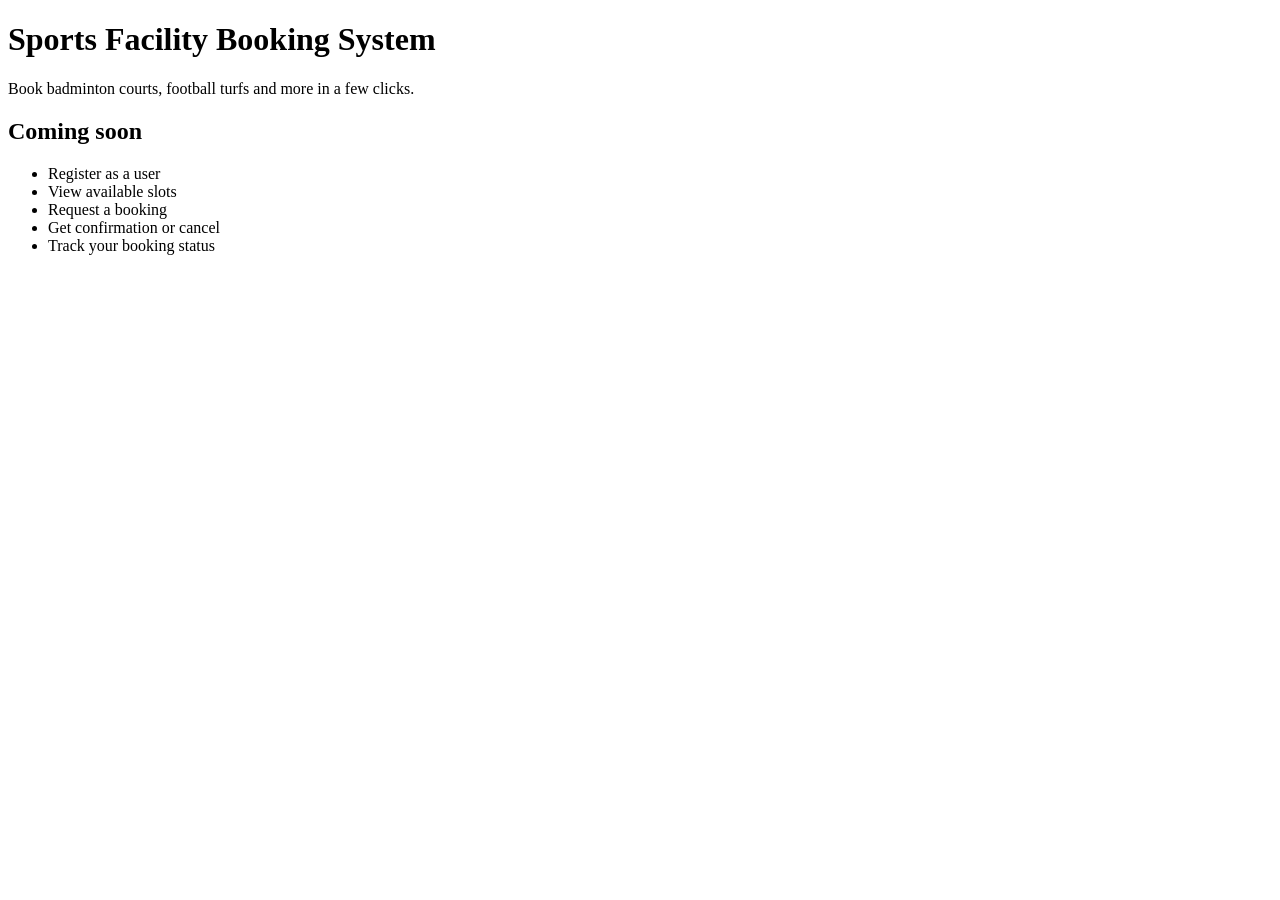
==== src/main/resources/templates/index.html @ e0f64753 "feat: add Spring Boot application skeleton with home page" ====
<!DOCTYPE html>
<html xmlns:th="http://www.thymeleaf.org" lang="en">
<head>
    <meta charset="UTF-8">
    <meta name="viewport" content="width=device-width, initial-scale=1">
    <title th:text="${appName}">Sports Facility Booking System</title>
    <link rel="stylesheet" th:href="@{/css/style.css}">
</head>
<body>
<header>
    <h1 id="app-title" th:text="${appName}">Sports Facility Booking System</h1>
    <p>Book badminton courts, football turfs and more in a few clicks.</p>
</header>
<main>
    <section class="card">
        <h2>Coming soon</h2>
        <ul>
            <li>Register as a user</li>
            <li>View available slots</li>
            <li>Request a booking</li>
            <li>Get confirmation or cancel</li>
            <li>Track your booking status</li>
        </ul>
    </section>
</main>
</body>
</html>
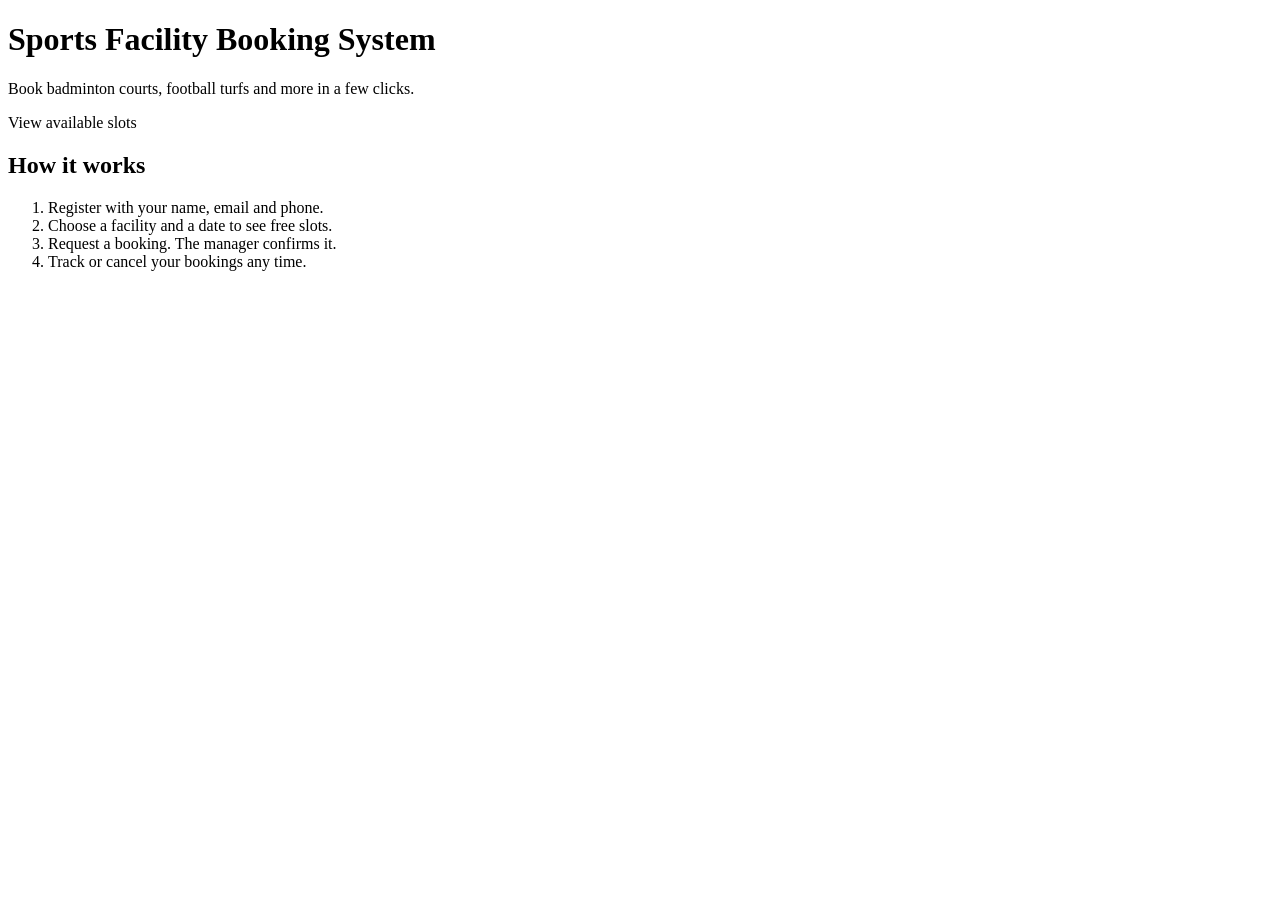
==== commit 0524bbaf: "feat(M4): add registration and sign-in pages with validation" ====
--- a/src/main/resources/templates/index.html
+++ b/src/main/resources/templates/index.html
@@ -1,26 +1,22 @@
 <!DOCTYPE html>
 <html xmlns:th="http://www.thymeleaf.org" lang="en">
-<head>
-    <meta charset="UTF-8">
-    <meta name="viewport" content="width=device-width, initial-scale=1">
-    <title th:text="${appName}">Sports Facility Booking System</title>
-    <link rel="stylesheet" th:href="@{/css/style.css}">
-</head>
+<head th:replace="~{fragments :: head('Home')}"></head>
 <body>
-<header>
+<nav th:replace="~{fragments :: nav}"></nav>
+<header class="hero">
     <h1 id="app-title" th:text="${appName}">Sports Facility Booking System</h1>
     <p>Book badminton courts, football turfs and more in a few clicks.</p>
+    <a id="cta-facilities" class="button" th:href="@{/facilities}">View available slots</a>
 </header>
 <main>
     <section class="card">
-        <h2>Coming soon</h2>
-        <ul>
-            <li>Register as a user</li>
-            <li>View available slots</li>
-            <li>Request a booking</li>
-            <li>Get confirmation or cancel</li>
-            <li>Track your booking status</li>
-        </ul>
+        <h2>How it works</h2>
+        <ol>
+            <li>Register with your name, email and phone.</li>
+            <li>Choose a facility and a date to see free slots.</li>
+            <li>Request a booking. The manager confirms it.</li>
+            <li>Track or cancel your bookings any time.</li>
+        </ol>
     </section>
 </main>
 </body>
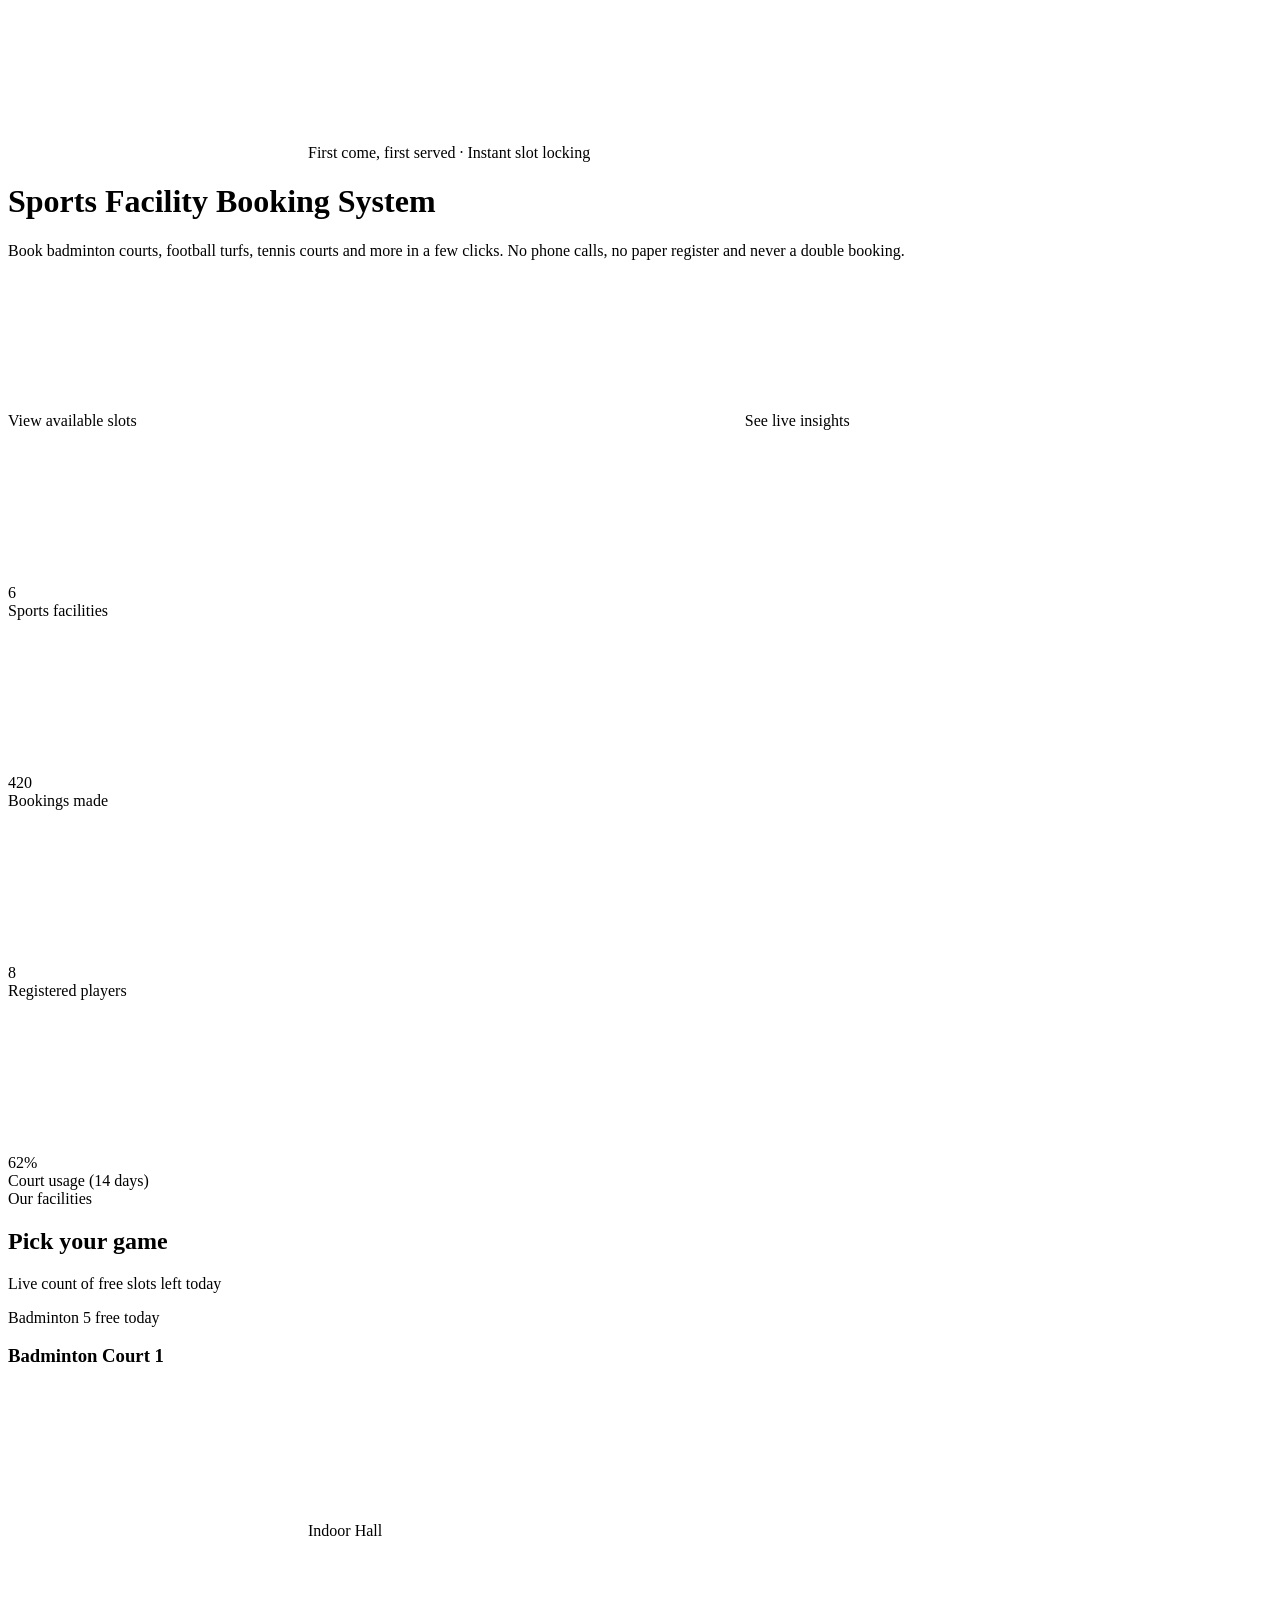
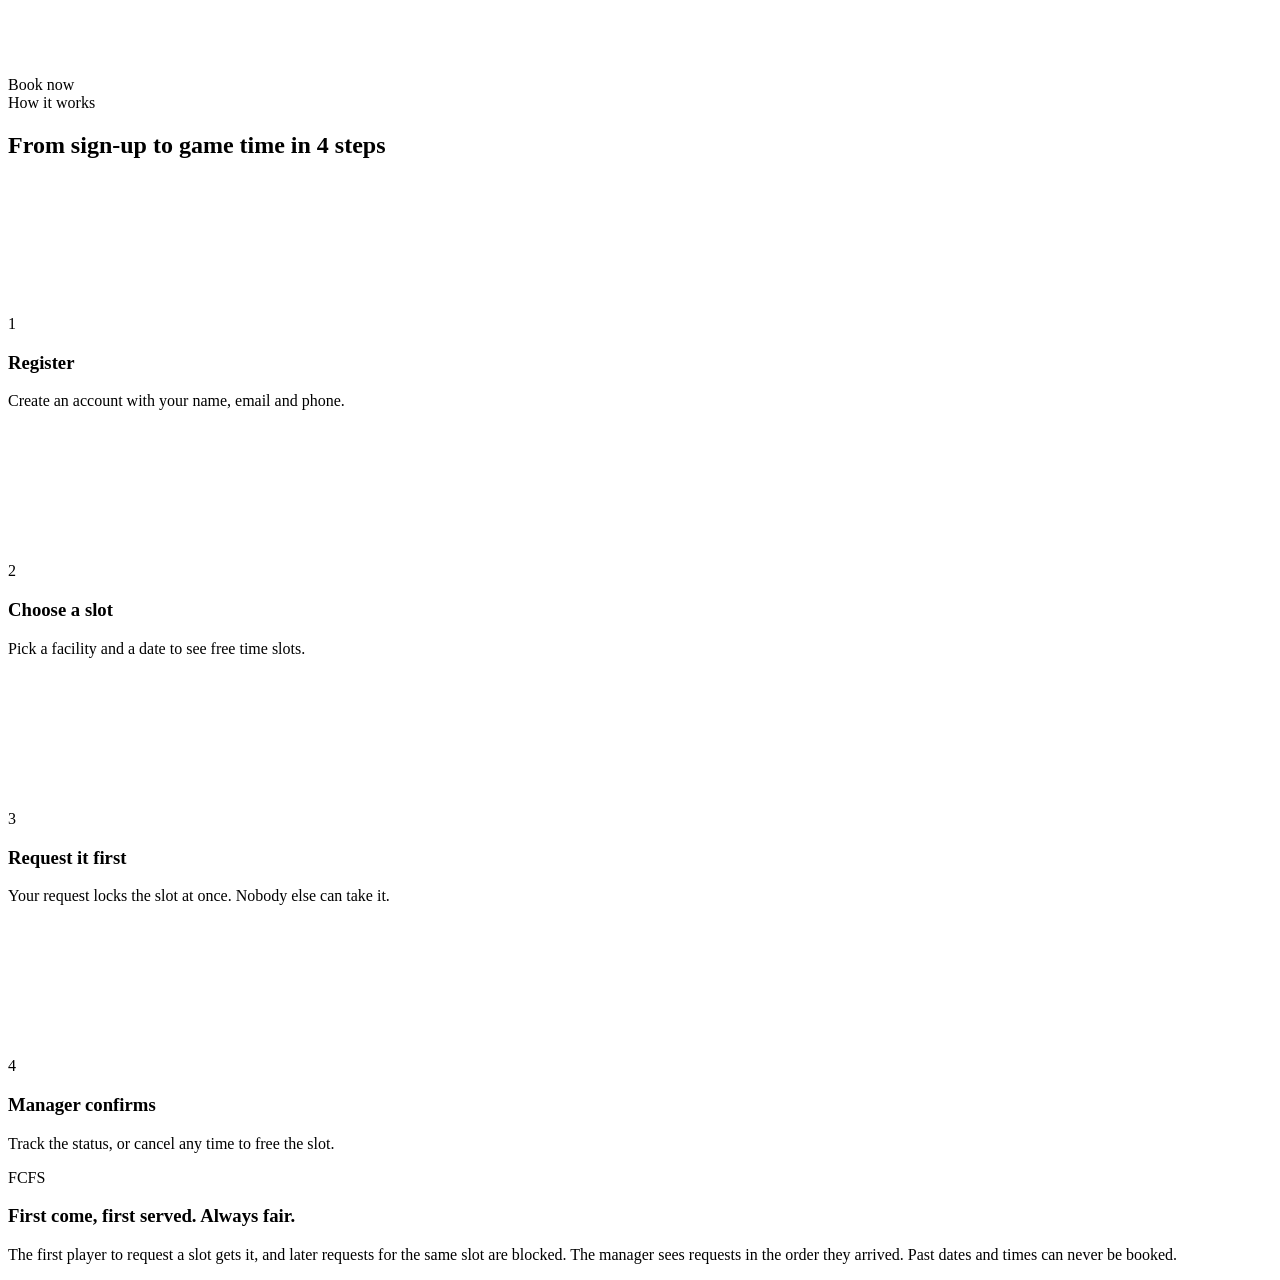
==== commit 9d822c3d: "feat(ui): redesign pages with photos, FCFS queue, insights charts and past-date block - New navy/eme" ====
--- a/src/main/resources/templates/index.html
+++ b/src/main/resources/templates/index.html
@@ -3,21 +3,80 @@
 <head th:replace="~{fragments :: head('Home')}"></head>
 <body>
 <nav th:replace="~{fragments :: nav}"></nav>
+
 <header class="hero">
-    <h1 id="app-title" th:text="${appName}">Sports Facility Booking System</h1>
-    <p>Book badminton courts, football turfs and more in a few clicks.</p>
-    <a id="cta-facilities" class="button" th:href="@{/facilities}">View available slots</a>
+    <div class="hero-inner">
+        <span class="tag"><svg th:replace="~{fragments :: icon('bolt')}"></svg>First come, first served &middot; Instant slot locking</span>
+        <h1 id="app-title" th:text="${appName}">Sports Facility Booking System</h1>
+        <p class="lead">Book badminton courts, football turfs, tennis courts and more in a few clicks.
+            No phone calls, no paper register and never a double booking.</p>
+        <div class="actions">
+            <a id="cta-facilities" class="button accent" th:href="@{/facilities}">View available slots <svg th:replace="~{fragments :: icon('arrow')}"></svg></a>
+            <a class="button ghost" th:href="@{/stats}"><svg th:replace="~{fragments :: icon('chart')}"></svg>See live insights</a>
+        </div>
+    </div>
 </header>
+
+<section class="stat-strip">
+    <div class="stat"><span class="ic green"><svg th:replace="~{fragments :: icon('ball')}"></svg></span>
+        <div><div class="num" th:text="${#lists.size(facilities)}">6</div><div class="lbl">Sports facilities</div></div></div>
+    <div class="stat"><span class="ic blue"><svg th:replace="~{fragments :: icon('calendar')}"></svg></span>
+        <div><div class="num" th:text="${stats.totalBookings}">420</div><div class="lbl">Bookings made</div></div></div>
+    <div class="stat"><span class="ic amber"><svg th:replace="~{fragments :: icon('users')}"></svg></span>
+        <div><div class="num" th:text="${stats.players}">8</div><div class="lbl">Registered players</div></div></div>
+    <div class="stat"><span class="ic red"><svg th:replace="~{fragments :: icon('percent')}"></svg></span>
+        <div><div class="num" th:text="${stats.utilisation} + '%'">62%</div><div class="lbl">Court usage (14 days)</div></div></div>
+</section>
+
 <main>
-    <section class="card">
-        <h2>How it works</h2>
-        <ol>
-            <li>Register with your name, email and phone.</li>
-            <li>Choose a facility and a date to see free slots.</li>
-            <li>Request a booking. The manager confirms it.</li>
-            <li>Track or cancel your bookings any time.</li>
-        </ol>
-    </section>
+    <div class="section-title">
+        <div class="eyebrow">Our facilities</div>
+        <h2>Pick your game</h2>
+        <p>Live count of free slots left today</p>
+    </div>
+    <div class="grid">
+        <article class="facility" th:each="f : ${facilities}">
+            <div class="photo" th:style="'background-image:url(' + @{${f.image}} + ')'">
+                <span class="sport" th:text="${f.sport}">Badminton</span>
+                <span class="free" th:with="free=${freeToday.get(f.id)}">
+                    <span class="dot" th:classappend="${free == 0} ? 'none'"></span>
+                    <span th:text="${free} + ' free today'">5 free today</span>
+                </span>
+            </div>
+            <div class="body">
+                <h3 th:text="${f.name}">Badminton Court 1</h3>
+                <span class="loc"><svg th:replace="~{fragments :: icon('pin')}"></svg><span th:text="${f.location}">Indoor Hall</span></span>
+                <div class="row">
+                    <a class="button small" th:href="@{/slots(facilityId=${f.id})}">Book now <svg th:replace="~{fragments :: icon('arrow')}"></svg></a>
+                </div>
+            </div>
+        </article>
+    </div>
+
+    <div class="section-title">
+        <div class="eyebrow">How it works</div>
+        <h2>From sign-up to game time in 4 steps</h2>
+    </div>
+    <div class="steps">
+        <div class="step"><span class="n">1</span><span class="ic green"><svg th:replace="~{fragments :: icon('user')}"></svg></span>
+            <h3>Register</h3><p>Create an account with your name, email and phone.</p></div>
+        <div class="step"><span class="n">2</span><span class="ic blue"><svg th:replace="~{fragments :: icon('calendar')}"></svg></span>
+            <h3>Choose a slot</h3><p>Pick a facility and a date to see free time slots.</p></div>
+        <div class="step"><span class="n">3</span><span class="ic amber"><svg th:replace="~{fragments :: icon('bolt')}"></svg></span>
+            <h3>Request it first</h3><p>Your request locks the slot at once. Nobody else can take it.</p></div>
+        <div class="step"><span class="n">4</span><span class="ic red"><svg th:replace="~{fragments :: icon('shield')}"></svg></span>
+            <h3>Manager confirms</h3><p>Track the status, or cancel any time to free the slot.</p></div>
+    </div>
+
+    <div class="fcfs">
+        <div class="badge-big">FCFS</div>
+        <div>
+            <h3>First come, first served. Always fair.</h3>
+            <p>The first player to request a slot gets it, and later requests for the same slot are blocked.
+                The manager sees requests in the order they arrived. Past dates and times can never be booked.</p>
+        </div>
+    </div>
 </main>
+<footer th:replace="~{fragments :: footer}"></footer>
 </body>
 </html>
